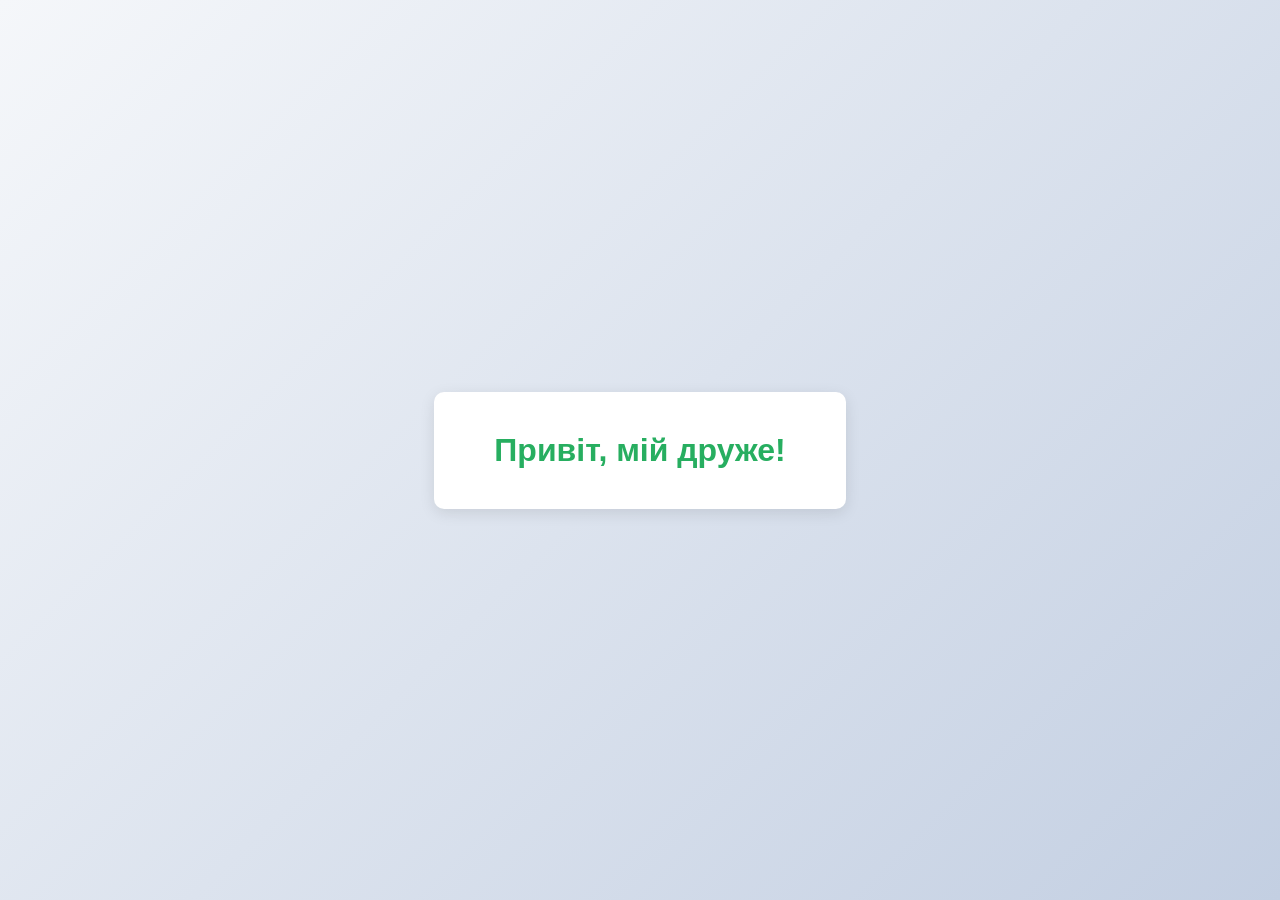
==== task1/index.html @ 18e38a42 "Add files via upload" ====
<!DOCTYPE html>
<html lang="uk">
<head>
    <meta charset="UTF-8">
    <meta name="viewport" content="width=device-width, initial-scale=1.0">
    <title>Завдання 1 - Вітання</title>
    <link rel="stylesheet" href="style.css">
</head>
<body>
    <div class="task1-container">
        <div class="greeting-box">
            <h1>Привіт, мій друже!</h1>
        </div>
    </div>
</body>
</html>
---- task1/style.css ----
* {
    margin: 0;
    padding: 0;
    box-sizing: border-box;
}

body {
    font-family: Arial, sans-serif;
}

/* Завдання 1 - Вітання */
.task1-container {
    display: flex;
    justify-content: center;
    align-items: center;
    height: 100vh;
    background: linear-gradient(135deg, #f5f7fa 0%, #c3cfe2 100%);
}

.greeting-box {
    background: white;
    padding: 40px 60px;
    border-radius: 10px;
    box-shadow: 0 4px 15px rgba(0, 0, 0, 0.1);
    text-align: center;
}

.greeting-box h1 {
    color: #27ae60;
    font-size: 32px;
    font-weight: bold;
}
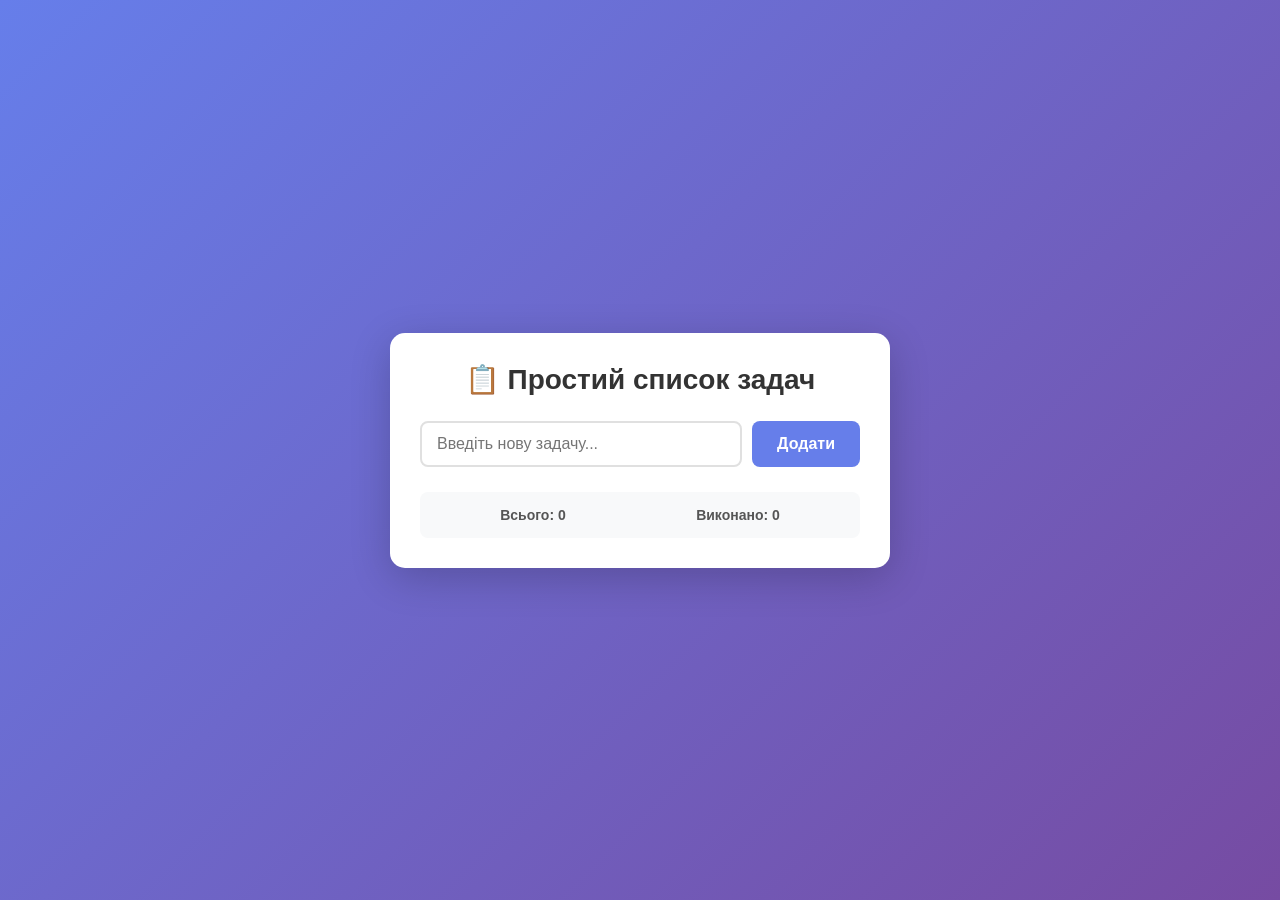
==== commit e7576e4f: "Add all three tasks: Task 1 (Simple Todo), Task 2 (Advanced Todo with edit), Task 3 (Password Genera" ====
--- a/task1/index.html
+++ b/task1/index.html
@@ -1,16 +1,35 @@
-<!DOCTYPE html>
-<html lang="uk">
-<head>
-    <meta charset="UTF-8">
-    <meta name="viewport" content="width=device-width, initial-scale=1.0">
-    <title>Завдання 1 - Вітання</title>
-    <link rel="stylesheet" href="style.css">
-</head>
-<body>
-    <div class="task1-container">
-        <div class="greeting-box">
-            <h1>Привіт, мій друже!</h1>
-        </div>
-    </div>
-</body>
+<!DOCTYPE html>
+<html lang="uk">
+<head>
+    <meta charset="UTF-8">
+    <meta name="viewport" content="width=device-width, initial-scale=1.0">
+    <title>Завдання 1 - Простий список задач</title>
+    <link rel="stylesheet" href="style.css">
+</head>
+<body>
+    <div class="container">
+        <h1>📋 Простий список задач</h1>
+        
+        <div class="input-container">
+            <input 
+                type="text" 
+                id="taskInput" 
+                placeholder="Введіть нову задачу..." 
+                class="task-input"
+            >
+            <button id="addBtn" class="add-btn">Додати</button>
+        </div>
+
+        <ul id="taskList" class="task-list">
+            <!-- Задачи будуть додаватись сюди -->
+        </ul>
+
+        <div class="stats">
+            <span>Всього: <span id="totalTasks">0</span></span>
+            <span>Виконано: <span id="completedTasks">0</span></span>
+        </div>
+    </div>
+
+    <script src="app.js"></script>
+</body>
 </html>
--- a/task1/style.css
+++ b/task1/style.css
@@ -1,32 +1,136 @@
-* {
-    margin: 0;
-    padding: 0;
-    box-sizing: border-box;
-}
-
-body {
-    font-family: Arial, sans-serif;
-}
-
-/* Завдання 1 - Вітання */
-.task1-container {
-    display: flex;
-    justify-content: center;
-    align-items: center;
-    height: 100vh;
-    background: linear-gradient(135deg, #f5f7fa 0%, #c3cfe2 100%);
-}
-
-.greeting-box {
-    background: white;
-    padding: 40px 60px;
-    border-radius: 10px;
-    box-shadow: 0 4px 15px rgba(0, 0, 0, 0.1);
-    text-align: center;
-}
-
-.greeting-box h1 {
-    color: #27ae60;
-    font-size: 32px;
-    font-weight: bold;
+* {
+    margin: 0;
+    padding: 0;
+    box-sizing: border-box;
+}
+
+body {
+    font-family: 'Segoe UI', Tahoma, Geneva, Verdana, sans-serif;
+    background: linear-gradient(135deg, #667eea 0%, #764ba2 100%);
+    min-height: 100vh;
+    display: flex;
+    justify-content: center;
+    align-items: center;
+    padding: 20px;
+}
+
+.container {
+    background: white;
+    border-radius: 15px;
+    box-shadow: 0 10px 40px rgba(0, 0, 0, 0.2);
+    padding: 30px;
+    width: 100%;
+    max-width: 500px;
+}
+
+h1 {
+    color: #333;
+    margin-bottom: 25px;
+    text-align: center;
+    font-size: 28px;
+}
+
+.input-container {
+    display: flex;
+    gap: 10px;
+    margin-bottom: 25px;
+}
+
+.task-input {
+    flex: 1;
+    padding: 12px 15px;
+    border: 2px solid #e0e0e0;
+    border-radius: 8px;
+    font-size: 16px;
+    transition: border-color 0.3s;
+}
+
+.task-input:focus {
+    outline: none;
+    border-color: #667eea;
+}
+
+.add-btn {
+    padding: 12px 25px;
+    background: #667eea;
+    color: white;
+    border: none;
+    border-radius: 8px;
+    font-size: 16px;
+    font-weight: bold;
+    cursor: pointer;
+    transition: all 0.3s;
+}
+
+.add-btn:hover {
+    background: #764ba2;
+    transform: translateY(-2px);
+}
+
+.task-list {
+    list-style: none;
+    margin-bottom: 20px;
+}
+
+.task-item {
+    display: flex;
+    align-items: center;
+    padding: 15px;
+    background: #f8f9fa;
+    border-radius: 8px;
+    margin-bottom: 10px;
+    gap: 12px;
+    transition: all 0.3s;
+}
+
+.task-item:hover {
+    background: #e9ecef;
+    transform: translateX(5px);
+}
+
+.task-item.completed .task-text {
+    text-decoration: line-through;
+    color: #999;
+}
+
+.task-item input[type="checkbox"] {
+    width: 20px;
+    height: 20px;
+    cursor: pointer;
+    accent-color: #667eea;
+}
+
+.task-text {
+    flex: 1;
+    font-size: 16px;
+    color: #333;
+}
+
+.delete-btn {
+    background: #ff6b6b;
+    color: white;
+    border: none;
+    padding: 6px 12px;
+    border-radius: 5px;
+    cursor: pointer;
+    font-size: 14px;
+    transition: background 0.3s;
+}
+
+.delete-btn:hover {
+    background: #ee5a52;
+}
+
+.stats {
+    display: flex;
+    justify-content: space-around;
+    padding: 15px;
+    background: #f8f9fa;
+    border-radius: 8px;
+    font-size: 14px;
+    color: #555;
+}
+
+.stats span {
+    font-weight: bold;
 }
